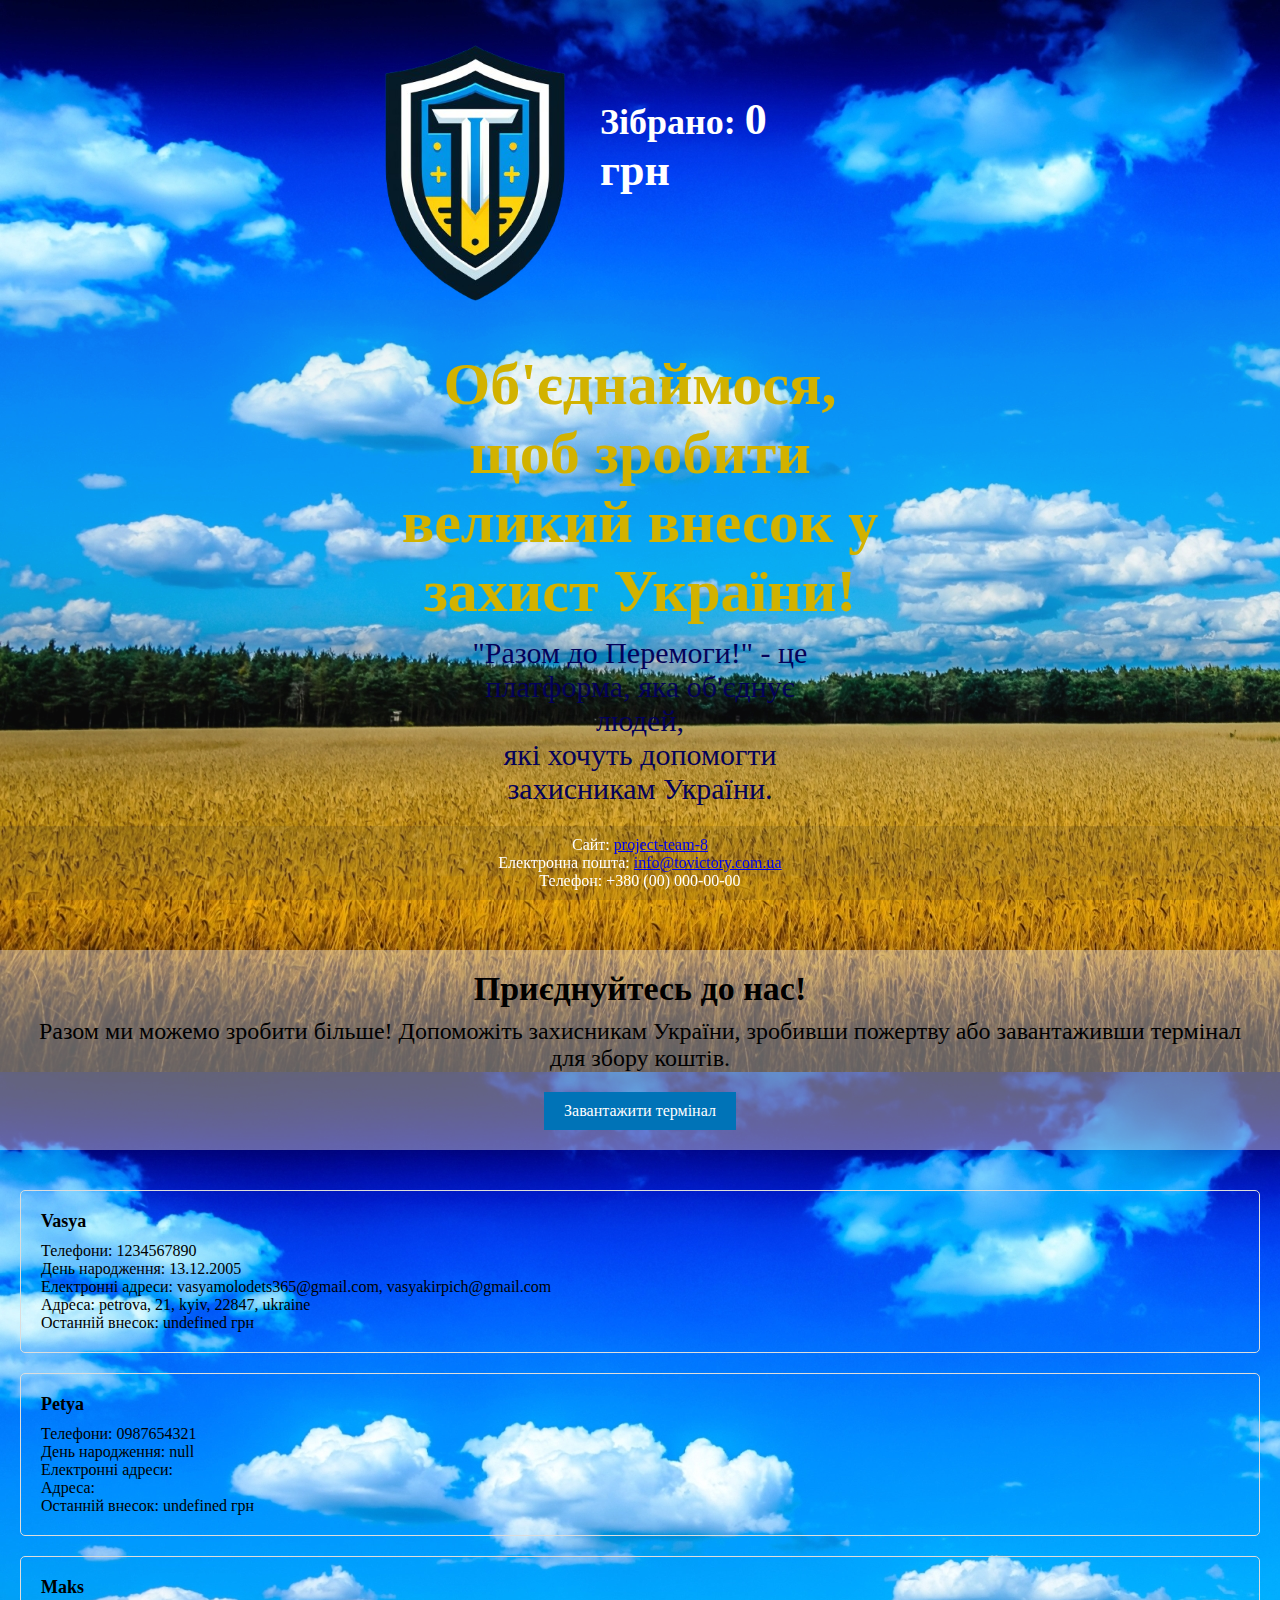
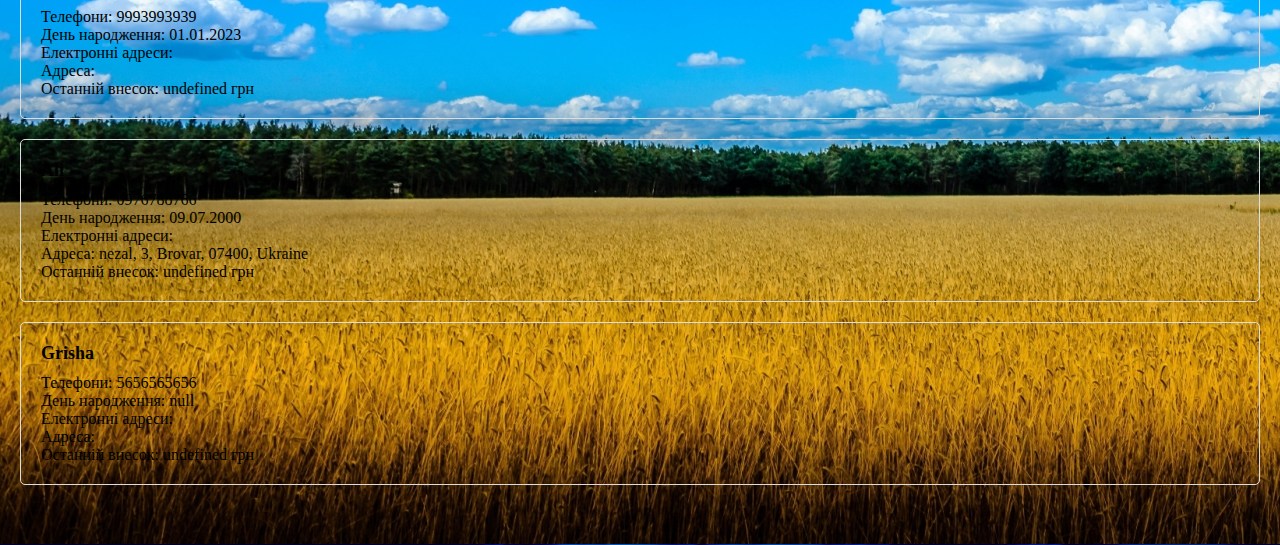
==== docs/index.html @ b91a935f "all website files moved to /docs" ====
<!DOCTYPE html>
<html lang="uk">
<head>
  <meta charset="UTF-8">
  <meta name="viewport" content="width=device-width, initial-scale=1.0">
  <title>Разом до Перемоги!</title>
  <link rel="stylesheet" href="style.css">
</head>
<body>
  
  <header>
    <div class="logo">
      <img src="logo.png" alt="Логотип" >
    </div>
    <div class="counter">
      <h1>Зібрано: <span id="amount">0 грн</span></h1>
    </div>
  </header>

  <section>
    <div class="title-container">
      <div class="text-container">
        <h1>Об'єднаймося, щоб зробити великий внесок у захист України!</h1>
        <div></div>
        <p>"Разом до Перемоги!" - це платформа, яка об'єднує людей,</br>
           які хочуть допомогти захисникам України.</p>
      </div>
    </div>
  </section>
<br />
<br />
<br />
  <section class="join">
    <h2>Приєднуйтесь до нас!</h2>
    <p>Разом ми можемо зробити більше! Допоможіть захисникам України, зробивши пожертву або завантаживши термінал для збору коштів.</p>
    <a href="https://github.com/alexvekh/project-team-8-Personal-assistant">Завантажити термінал</a>
  </section>
  <section class="volunteers">
    <ul id="volunteers-list"></ul>
    <script src="volonters.js"></script>
  </section>
  <footer>
    <p>Сайт: <a href="https://github.com/alexvekh/project-team-8-Personal-assistant">project-team-8</a></p>
    <p>Електронна пошта: <a href="mailto:info@tovictory.com.ua">info@tovictory.com.ua</a></p>
    <p>Телефон: +380 (00) 000-00-00</p>
</footer>
  <script src="script.js"></script>
</body>
</html>
---- docs/style.css ----
/* Скидання стилів */
* {
  margin: 0;
  padding: 0;
  box-sizing: border-box;
}

body {
  background-image: url(fone.jpg);
}

/* Шапка */
header {
  background-image: url("banner.jpg");
  background-size: cover;
  height: 300px;
  width: 100%;
  display: flex;
  align-items: center;
  justify-content: space-between;
  margin: auto;
}

.logo {
  padding: 0 300px;
  width: 300px;
  height: 300px;
}


.logo img {
  width: 350px;
}
/* img {
  transform: scale(2);
} */

.counter {
  display: flex;
  margin-right: 500px;
  color: white;
}
.counter h1 {
  margin-bottom: 10px;
  font-size: 36px;
}

#amount {
  font-size: 44px;
  font-weight: bold;
}




.text-container {
  top: 50%;
  left: 50%;
  color: rgb(210, 178, 0);
  text-align: center;
  background-color: rgba(128, 128, 128, 0.069);
  padding: 50px 400px;
}

.text-container h1{
  margin-bottom: 10px;
  font-size: 60px;
}

.text-container p {
  margin-bottom: 20px;
  font-size:30px;
  color: #040159;
  padding: 0 50px;
}

.image-container {
  text-align: center;
}






/* Розділ "Приєднуйтесь" */
.join {
  background-color: #faf7f765;
  padding: 20px 20px;
  margin-top: 20px;
  text-align: center;
}

.join h2 {
  font-size: 34px;
  margin-bottom: 10px;
}

.join p {
  font-size: 24px;
  margin-bottom: 20px;
}

.join a {
  display: inline-block;
  padding: 10px 20px;
  background-color: #0073b7;
  color: #fff;
  font-size: 16px;
  text-decoration: none;
}

/* Розділ "Волонтери" */
.volunteers {
  padding: 40px 20px;
}

.volunteers h2 {
  font-size: 24px;
  margin-bottom: 20px;
}

#volunteers-list {
  list-style: none;
  padding: 0;
}

#volunteers-list li {
  margin-bottom: 20px;
  border: 1px solid #ddd;
  padding: 20px;
  border-radius: 5px;
}

#volunteers-list li h3 {
  font-size: 18px;
  margin-bottom: 10px;
}

#volunteers-list li p {
  font-size: 16px;
}

footer {
  background-color: #33333327;
  color: #fff;
  text-align: center;
  padding: 10px;
  position: fixed;
  width: 100%;
  bottom: 0;
}
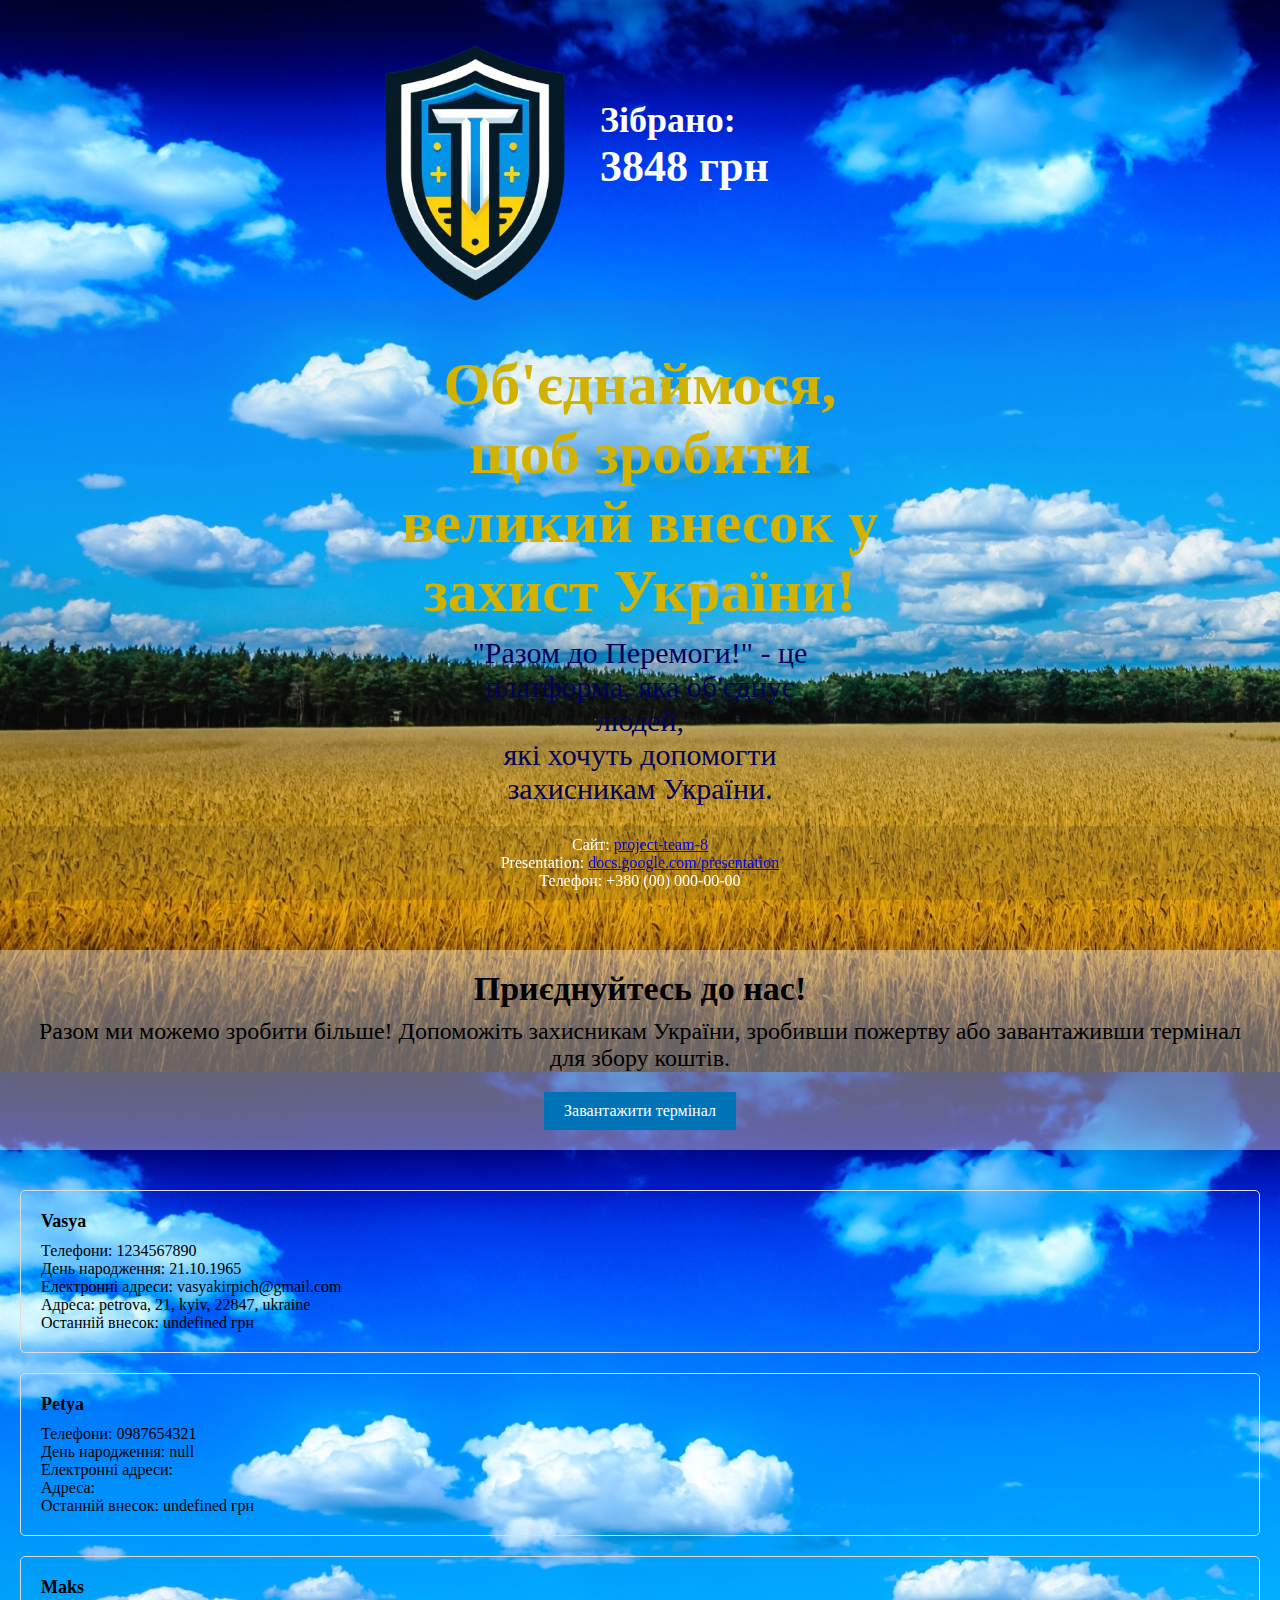
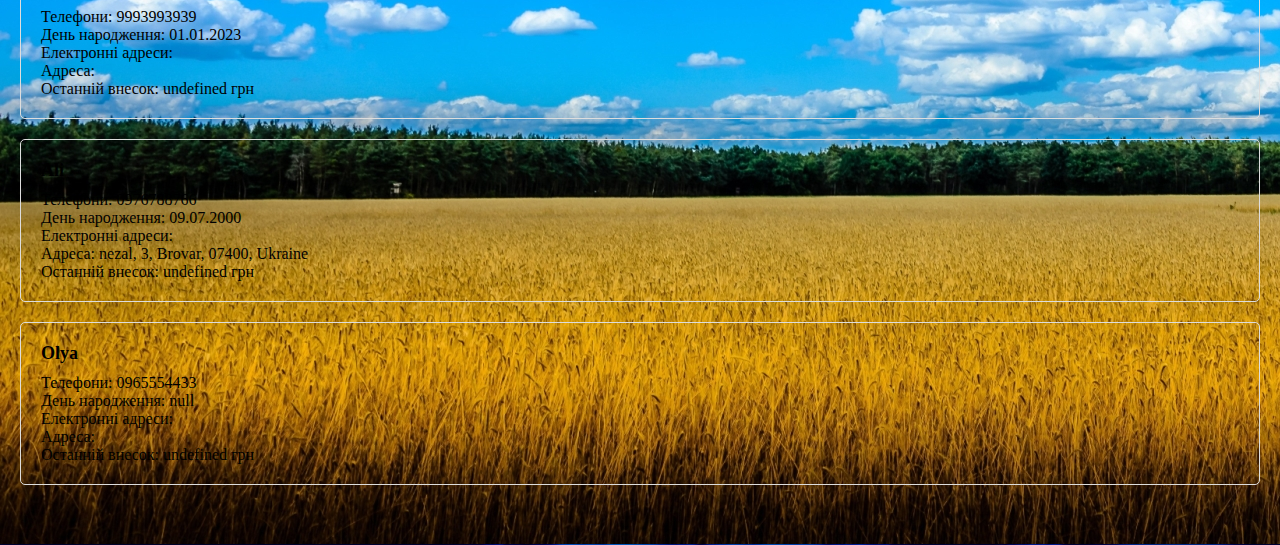
==== commit de8400f4: "link changed" ====
--- a/docs/index.html
+++ b/docs/index.html
@@ -13,7 +13,7 @@
       <img src="logo.png" alt="Логотип" >
     </div>
     <div class="counter">
-      <h1>Зібрано: <span id="amount">0 грн</span></h1>
+      <h1>Зібрано: <span id="amount">3848 грн</span></h1>
     </div>
   </header>
 
@@ -41,7 +41,12 @@
   </section>
   <footer>
     <p>Сайт: <a href="https://github.com/alexvekh/project-team-8-Personal-assistant">project-team-8</a></p>
-    <p>Електронна пошта: <a href="mailto:info@tovictory.com.ua">info@tovictory.com.ua</a></p>
+
+
+
+
+
+    <p>Presentation: <a href="https://docs.google.com/presentation/d/e/2PACX-1vR_YOVv3bAamXHpZao5e4XAR8arNvGNQ8bLqzkp8xH4iVUCtdojTV5rLifEeS-fCg5OHVZboXO8-CSH/pub?start=true&loop=true&delayms=5000&slide=id.g1213a43354d_0_0">docs.google.com/presentation</a></p>
     <p>Телефон: +380 (00) 000-00-00</p>
 </footer>
   <script src="script.js"></script>
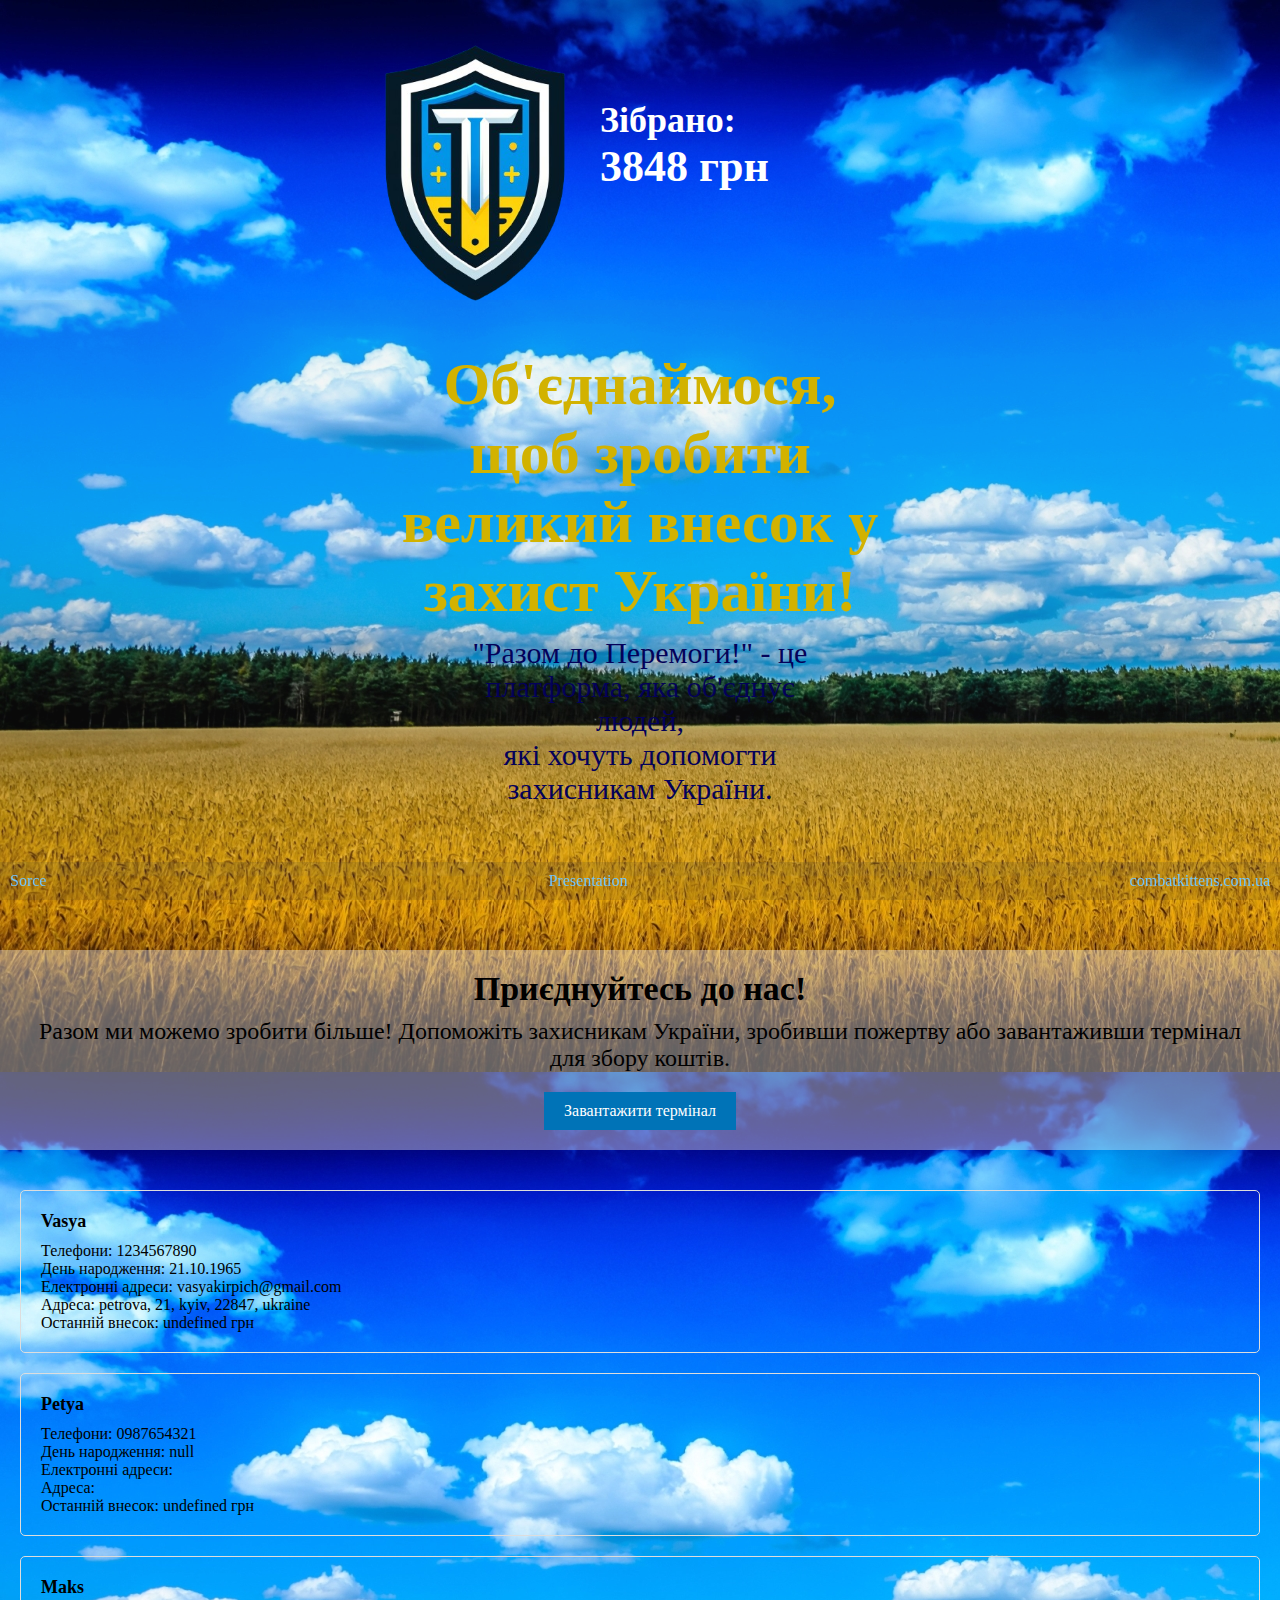
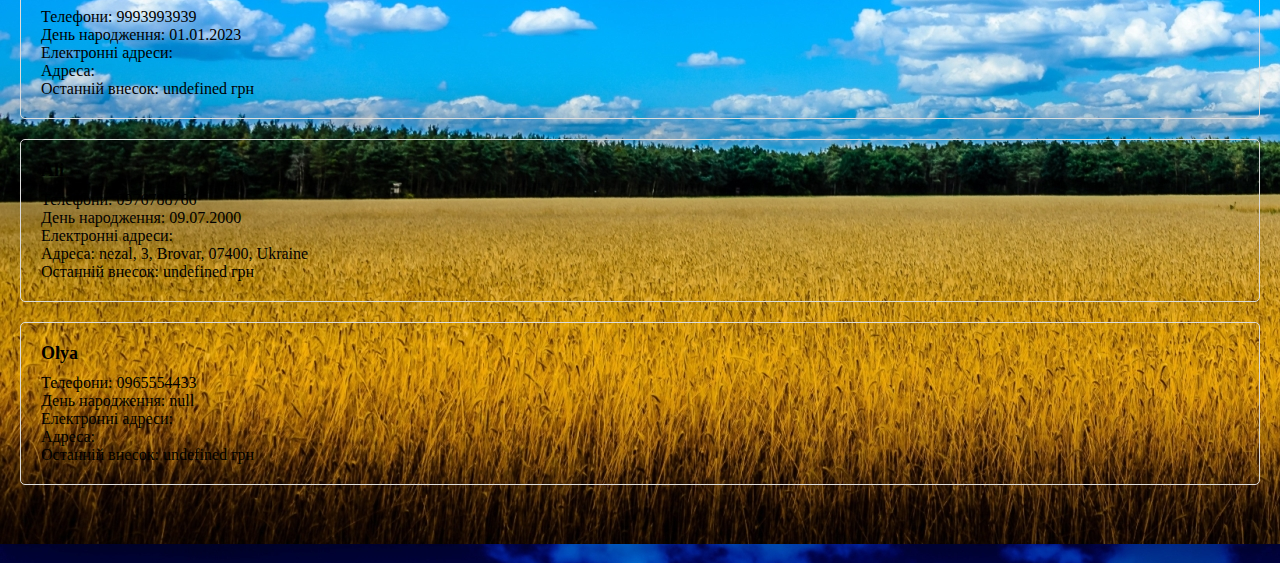
==== commit 4018390e: "links correction" ====
--- a/docs/index.html
+++ b/docs/index.html
@@ -39,16 +39,12 @@
     <ul id="volunteers-list"></ul>
     <script src="volonters.js"></script>
   </section>
-  <footer>
-    <p>Сайт: <a href="https://github.com/alexvekh/project-team-8-Personal-assistant">project-team-8</a></p>
+  <br />
 
-
-
-
-
-    <p>Presentation: <a href="https://docs.google.com/presentation/d/e/2PACX-1vR_YOVv3bAamXHpZao5e4XAR8arNvGNQ8bLqzkp8xH4iVUCtdojTV5rLifEeS-fCg5OHVZboXO8-CSH/pub?start=true&loop=true&delayms=5000&slide=id.g1213a43354d_0_0">docs.google.com/presentation</a></p>
-    <p>Телефон: +380 (00) 000-00-00</p>
+<footer>
+    <a href="https://github.com/alexvekh/project-team-8-Personal-assistant" target="_blank">Sorce</a>
+    <a href="https://docs.google.com/presentation/d/e/2PACX-1vR_YOVv3bAamXHpZao5e4XAR8arNvGNQ8bLqzkp8xH4iVUCtdojTV5rLifEeS-fCg5OHVZboXO8-CSH/pub?start=true&loop=true&delayms=5000&slide=id.g1213a43354d_0_0" target="_blank">Presentation</a>
+    <a href="https://combatkittens.com.ua/" target="_blank">combatkittens.com.ua</a>
 </footer>
-  <script src="script.js"></script>
 </body>
 </html>--- a/docs/style.css
+++ b/docs/style.css
@@ -51,8 +51,6 @@
 }
 
 
-
-
 .text-container {
   top: 50%;
   left: 50%;
@@ -77,10 +75,6 @@
 .image-container {
   text-align: center;
 }
-
-
-
-
 
 
 /* Розділ "Приєднуйтесь" */
@@ -149,4 +143,23 @@
   position: fixed;
   width: 100%;
   bottom: 0;
+  display: flex;
+  flex-direction: row;
+  justify-content: space-between;
+}
+
+
+a {
+  text-decoration: none;
+  color: rgb(115, 197, 255);
+}
+a:hover {
+  color: white
+}
+
+link:visited {
+  color: rgba(0, 98, 255, 0.694)  /* Optional style for visited links */
+}
+
+
 }